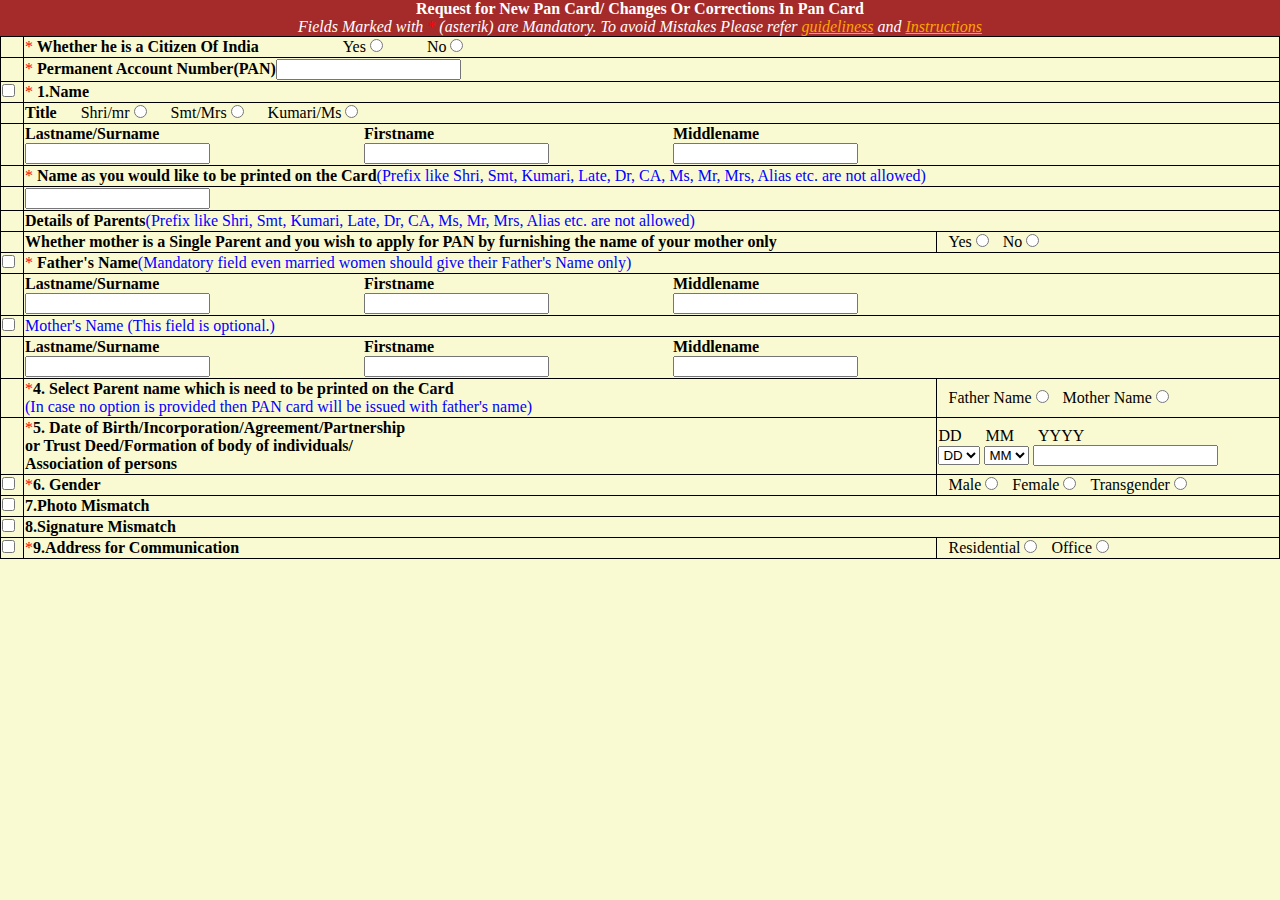
==== index.html @ 8d9c221d "index.html file" ====
<!DOCTYPE html>
<html lang="en">

<head>
  <meta charset="UTF-8">
  <meta name="viewport" content="width=device-width, initial-scale=1.0">
  <title>Pan Card Update Form</title>
  <style>
    .heading {
      background-color: brown;
      color: white;
      text-align: center;
    }

    u {
      color: orange
    }

    .text1 {
      color:blue
    }

    .main {
      color: red;
    }

    * {
      margin: 0px;
    }

    body {
      background-color: lightgoldenrodyellow;
    }

    table,
    th,
    td {
      border: 1px solid black;
      border-collapse: collapse;
    }
  </style>
</head>

<body>
  <div class="heading">
    <b>Request for New Pan Card/ Changes Or Corrections In Pan Card</b><br>
    <i>Fields Marked with <span class="main">*</span> (asterik) are Mandatory. To avoid Mistakes Please refer
      <u>guideliness</u> and <u>Instructions</u></i>
  </div>
  <table width="100%">
    <tbody>
      <tr>
        <td></td>
        <td colspan="2"> <span class="main">*</span><b> Whether he is a Citizen Of India</b>
          <label for="yes" style="padding-left: 80px;">Yes</label>
          <input type="radio" name="" id="yes">

          <label for="no" style="padding-left: 40px;">No</label>
          <input type="radio" name="" id="no">
        </td>
      </tr>
      <tr>
        <td>

        </td>
        <td colspan="2">
          <span class="main">*</span> <b> Permanent Account Number(PAN)</b><input type="text" name="" id="">
        </td>
      </tr>
      <tr>
        <td style="width:20px;"><input type="checkbox" name="" id=""></td>
        <td colspan="2">
          <span class="main">*</span> <b>1.Name</b>
        </td>
      </tr>

      <tr>
        <td></td>
        <td colspan="2">
          <b> Title</b>
          <label for="shri" style="padding-left: 20px;">Shri/mr</label>
          <input type="radio" name="" id="shri">

          <label for="Smt" style="padding-left: 20px;">Smt/Mrs</label>
          <input type="radio" name="" id="Smt">

          <label for="Kumari" style="padding-left: 20px;">Kumari/Ms</label>
          <input type="radio" name="" id="Kumari">
        </td>
      </tr>

      <tr>
        <td>

        </td>
        <td colspan="2">
          <b>
            <div style="display: inline-block;">
              <label for="Lastname/Surname">Lastname/Surname</label><br>
              <input type="text" name="" id="Lastname/Surname">
            </div>
            <div style="display: inline-block;padding-left: 150px;">
              <label for="Firstname">Firstname</label><br>
              <input type="text" name="" id="Firstname">
            </div>

            <div style="display: inline-block; padding-left:120px;">
              <label for="Middlename">Middlename</label><br>
              <input type="text" name="" id="Middlename">
            </div>
          </b>
        </td>
      </tr>
      <tr>
        <td></td>
        <td colspan="2">
          <span class="main">*</span> <b>Name as you would like to be printed on the Card</b><span class="text1">(Prefix like Shri, Smt, Kumari, Late, Dr, CA, Ms, Mr, Mrs, Alias etc. are not allowed)</span>
        </td>
      </tr>
      <tr>
        <td></td>
        <td colspan="2"><input type="text"></td>
      </tr>
      <tr>
        <td></td>
        <td colspan="2">
          <b>Details of Parents</b><span class="text1">(Prefix like Shri, Smt, Kumari, Late, Dr, CA, Ms, Mr, Mrs, Alias etc. are not allowed)</span>
        </td>
      </tr>
      <tr>
        <td></td>
          <td>
            <b>Whether mother is a Single Parent and you wish to apply for PAN by furnishing the name of your mother only</b></td>  
          <td>
            <label for="yes" style="padding-left: 10px;">Yes</label>
            <input type="radio" name="" id="yes">

            <label for="no" style="padding-left: 10px;">No</label>
            <input type="radio" name="" id="no">
         </td>
      </tr>  
      <tr>
        <td style="width:20px;"><input type="checkbox" name="" id=""></td>
        <td colspan="2">
          <span class="main">*</span> <b>Father's Name</b><span class="text1">(Mandatory field even married women should give their Father's Name only)</span>
        </td>
      </tr>
      <tr>
        <td>

        </td>
        <td colspan="2">
          <b>
            <div style="display: inline-block;">
              <label for="Lastname/Surname">Lastname/Surname</label><br>
              <input type="text" name="" id="Lastname/Surname">
            </div>

            <div style="display: inline-block;padding-left: 150px;">
              <label for="Firstname">Firstname</label><br>
              <input type="text" name="" id="Firstname">
            </div>

            <div style="display: inline-block; padding-left:120px;">
              <label for="Middlename">Middlename</label><br>
              <input type="text" name="" id="Middlename">
            </div>
          </b>
        </td>
      </tr>
      <tr>
        <td style="width:20px;"><input type="checkbox" name="" id=""></td>
        <td colspan="2">
          <span class="text1">Mother's Name (This field is optional.)</span>
        </td>
      </tr>
      <tr>
        <td>

        </td>
        <td colspan="2">
          <b>
            <div style="display: inline-block;">
              <label for="Lastname/Surname">Lastname/Surname</label><br>
              <input type="text" name="" id="Lastname/Surname">
            </div>

            <div style="display: inline-block;padding-left: 150px;">
              <label for="Firstname">Firstname</label><br>
              <input type="text" name="" id="Firstname">
            </div>

            <div style="display: inline-block; padding-left:120px;">
              <label for="Middlename">Middlename</label><br>
              <input type="text" name="" id="Middlename">
            </div>
          </b>
        </td>
      </tr>
      <tr>
        <td></td>
        <td>
          <span class="main">*</span><b>4. Select Parent name which is need to be printed on the Card</b><br><span class="text1">(In case no option is provided then PAN card will be issued with father's name)</span></td>
        <td>
          <label for="father name" style="padding-left: 10px;">Father Name</label>
          <input type="radio" name="" id="father name">

          <label for="mother name" style="padding-left: 10px;">Mother Name</label>
          <input type="radio" name="" id="mother name">
        </td>
      </tr> 

      <tr>
        <td></td>
        <td>
          <span class="main">*</span><b>5. Date of Birth/Incorporation/Agreement/Partnership<br> or Trust Deed/Formation of body of individuals/<br>Association of persons</b></td>
        <td>

          <label for="day">DD&nbsp;&nbsp;&nbsp;&nbsp;&nbsp;&nbsp;MM&nbsp;&nbsp;&nbsp;&nbsp;&nbsp;&nbsp;YYYY</label><br>
          <select id="day" name="day">
            <option value="DD">DD</option>
          </select>

          <select id="month" name="month">
            <option value="mm">MM</option>
          </select>

          <input type="text" name="" id="">
        </td>
      </tr> 

      <tr>
        <td style="width:20px;"><input type="checkbox" name="" id=""></td>
          <td>
            <span class="main">*</span><b>6. Gender</b></td>
          <td>
            <label for="male" style="padding-left: 10px;">Male</label>
            <input type="radio" name="" id="male">

            <label for="female" style="padding-left: 10px;">Female</label>
            <input type="radio" name="" id="female"></div>

            <label for="transgender" style="padding-left: 10px;">Transgender</label>
            <input type="radio" name="" id="transgender">
         </td>
      </tr> 
      <tr>
        <td style="width:20px;"><input type="checkbox" name="" id=""></td>
        <td colspan="2">
         <b>7.Photo Mismatch</b>
        </td>
      </tr>
      <tr>
        <td style="width:20px;"><input type="checkbox" name="" id=""></td>
        <td colspan="2">
         <b>8.Signature Mismatch</b>
        </td>
      </tr>
      <tr>
        <td style="width:20px;"><input type="checkbox" name="" id=""></td>
          <td>
            <span class="main">*</span><b>9.Address for Communication</b></td>
          <td>
            <label for="residential" style="padding-left: 10px;">Residential</label>
            <input type="radio" name="" id="residential">

            <label for="office" style="padding-left: 10px;">Office</label>
            <input type="radio" name="" id="office"></div>

         </td>
      </tr> 
    </tbody>
  </table>
</body>

</html>
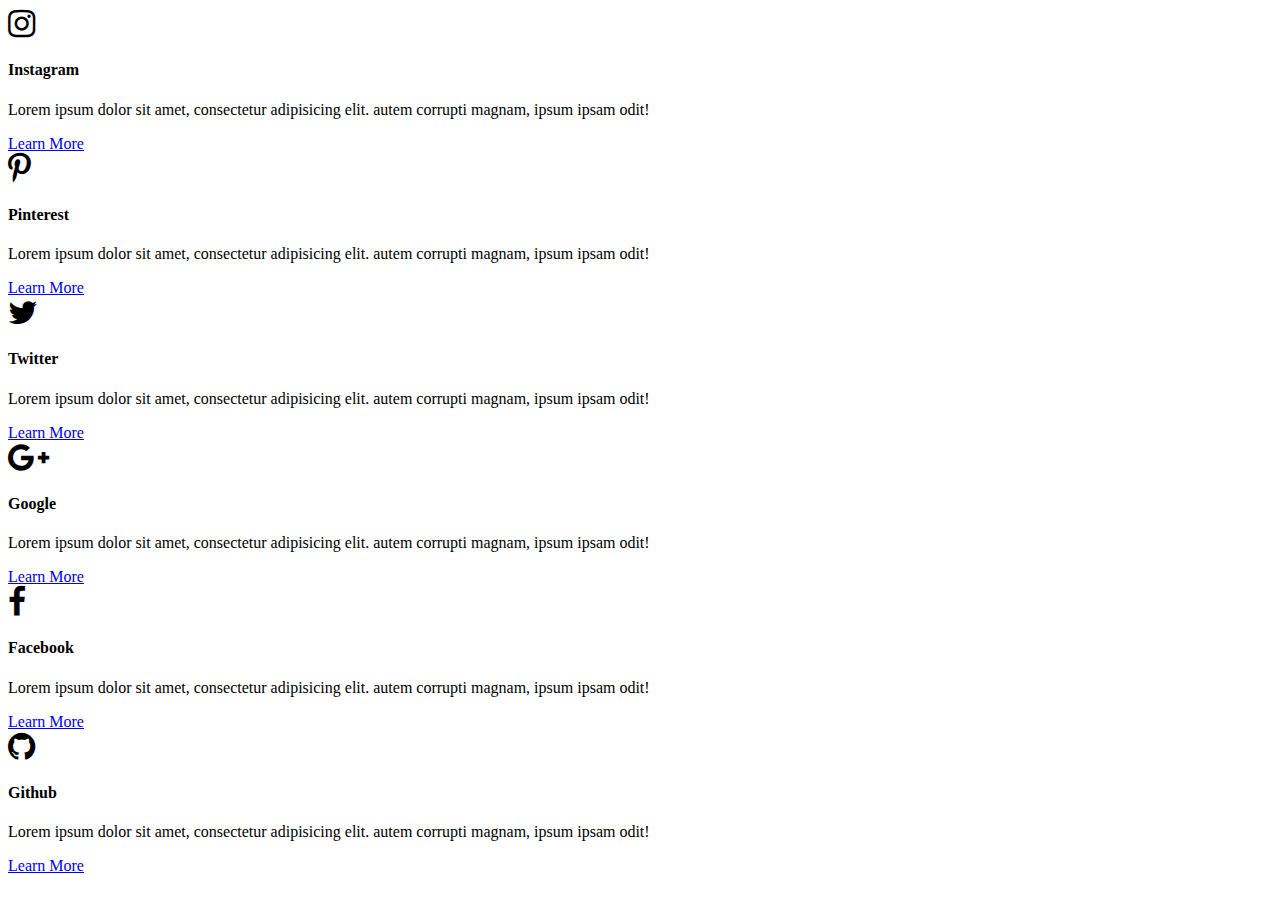
==== commit ab55b08a: "Add files via upload" ====
--- a/index.html
+++ b/index.html
@@ -1,276 +1,67 @@
 <!DOCTYPE html>
 <html lang="en">
-
 <head>
-  <meta charset="UTF-8">
-  <meta name="viewport" content="width=device-width, initial-scale=1.0">
-  <title>Pan Card Update Form</title>
-  <style>
-    .heading {
-      background-color: brown;
-      color: white;
-      text-align: center;
-    }
-
-    u {
-      color: orange
-    }
-
-    .text1 {
-      color:blue
-    }
-
-    .main {
-      color: red;
-    }
-
-    * {
-      margin: 0px;
-    }
-
-    body {
-      background-color: lightgoldenrodyellow;
-    }
-
-    table,
-    th,
-    td {
-      border: 1px solid black;
-      border-collapse: collapse;
-    }
-  </style>
+    <meta charset="UTF-8">
+    <meta name="viewport" content="width=device-width, initial-scale=1.0">
+    <title>Document</title>
+    <link rel="stylesheet" href="https://cdn.jsdelivr.net/npm/bootstrap@4.6.2/dist/css/bootstrap.min.css" integrity="sha384-xOolHFLEh07PJGoPkLv1IbcEPTNtaed2xpHsD9ESMhqIYd0nLMwNLD69Npy4HI+N" crossorigin="anonymous">
+    <link rel="stylesheet" href="https://cdnjs.cloudflare.com/ajax/libs/font-awesome/4.7.0/css/font-awesome.css" integrity="sha512-5A8nwdMOWrSz20fDsjczgUidUBR8liPYU+WymTZP1lmY9G6Oc7HlZv156XqnsgNUzTyMefFTcsFH/tnJE/+xBg==" crossorigin="anonymous" referrerpolicy="no-referrer" />
+    <link rel="stylesheet" href="Style.css">
 </head>
-
 <body>
-  <div class="heading">
-    <b>Request for New Pan Card/ Changes Or Corrections In Pan Card</b><br>
-    <i>Fields Marked with <span class="main">*</span> (asterik) are Mandatory. To avoid Mistakes Please refer
-      <u>guideliness</u> and <u>Instructions</u></i>
-  </div>
-  <table width="100%">
-    <tbody>
-      <tr>
-        <td></td>
-        <td colspan="2"> <span class="main">*</span><b> Whether he is a Citizen Of India</b>
-          <label for="yes" style="padding-left: 80px;">Yes</label>
-          <input type="radio" name="" id="yes">
-
-          <label for="no" style="padding-left: 40px;">No</label>
-          <input type="radio" name="" id="no">
-        </td>
-      </tr>
-      <tr>
-        <td>
-
-        </td>
-        <td colspan="2">
-          <span class="main">*</span> <b> Permanent Account Number(PAN)</b><input type="text" name="" id="">
-        </td>
-      </tr>
-      <tr>
-        <td style="width:20px;"><input type="checkbox" name="" id=""></td>
-        <td colspan="2">
-          <span class="main">*</span> <b>1.Name</b>
-        </td>
-      </tr>
-
-      <tr>
-        <td></td>
-        <td colspan="2">
-          <b> Title</b>
-          <label for="shri" style="padding-left: 20px;">Shri/mr</label>
-          <input type="radio" name="" id="shri">
-
-          <label for="Smt" style="padding-left: 20px;">Smt/Mrs</label>
-          <input type="radio" name="" id="Smt">
-
-          <label for="Kumari" style="padding-left: 20px;">Kumari/Ms</label>
-          <input type="radio" name="" id="Kumari">
-        </td>
-      </tr>
-
-      <tr>
-        <td>
-
-        </td>
-        <td colspan="2">
-          <b>
-            <div style="display: inline-block;">
-              <label for="Lastname/Surname">Lastname/Surname</label><br>
-              <input type="text" name="" id="Lastname/Surname">
+    <div class="box">
+        <div class="container">
+            <div class="row">
+                <div class="col-md-4">
+                    <div class="box-part text-center">
+                        <i class="fa fa-instagram fa-2x" aria-hidden="true"></i>
+                        <h4>Instagram</h4>
+                        <p>Lorem ipsum dolor sit amet, consectetur adipisicing elit.
+                            autem corrupti magnam, ipsum ipsam odit!</p>
+                        <a href="#">Learn More</a>
+                    </div>   
+                    <div class="box-part text-center">
+                        <i class="fa fa-pinterest-p fa-2x" aria-hidden="true"></i>
+                        <h4>Pinterest</h4>
+                        <p>Lorem ipsum dolor sit amet, consectetur adipisicing elit.
+                            autem corrupti magnam, ipsum ipsam odit!</p>
+                        <a href="#">Learn More</a>
+                    </div>   
+                </div>
+                <div class="col-md-4">
+                    <div class="box-part text-center">
+                        <i class="fa fa-twitter fa-2x" aria-hidden="true"></i>
+                        <h4>Twitter</h4>
+                        <p>Lorem ipsum dolor sit amet, consectetur adipisicing elit.
+                            autem corrupti magnam, ipsum ipsam odit!</p>
+                        <a href="#">Learn More</a>
+                    </div>   
+                    <div class="box-part text-center">
+                        <i class="fa fa-google-plus fa-2x" aria-hidden="true"></i>
+                        <h4>Google</h4>
+                        <p>Lorem ipsum dolor sit amet, consectetur adipisicing elit.
+                            autem corrupti magnam, ipsum ipsam odit!</p>
+                        <a href="#">Learn More</a>
+                    </div>   
+                </div>
+                <div class="col-md-4">
+                    <div class="box-part text-center">
+                        <i class="fa fa-facebook fa-2x" aria-hidden="true"></i>
+                        <h4>Facebook</h4>
+                        <p>Lorem ipsum dolor sit amet, consectetur adipisicing elit.
+                            autem corrupti magnam, ipsum ipsam odit!</p>
+                        <a href="#">Learn More</a>
+                    </div>   
+                    <div class="box-part text-center">
+                        <i class="fa fa-github fa-2x" aria-hidden="true"></i>
+                        <h4>Github</h4>
+                        <p>Lorem ipsum dolor sit amet, consectetur adipisicing elit.
+                            autem corrupti magnam, ipsum ipsam odit!</p>
+                        <a href="#">Learn More</a>
+                    </div>   
+                </div>
             </div>
-            <div style="display: inline-block;padding-left: 150px;">
-              <label for="Firstname">Firstname</label><br>
-              <input type="text" name="" id="Firstname">
-            </div>
-
-            <div style="display: inline-block; padding-left:120px;">
-              <label for="Middlename">Middlename</label><br>
-              <input type="text" name="" id="Middlename">
-            </div>
-          </b>
-        </td>
-      </tr>
-      <tr>
-        <td></td>
-        <td colspan="2">
-          <span class="main">*</span> <b>Name as you would like to be printed on the Card</b><span class="text1">(Prefix like Shri, Smt, Kumari, Late, Dr, CA, Ms, Mr, Mrs, Alias etc. are not allowed)</span>
-        </td>
-      </tr>
-      <tr>
-        <td></td>
-        <td colspan="2"><input type="text"></td>
-      </tr>
-      <tr>
-        <td></td>
-        <td colspan="2">
-          <b>Details of Parents</b><span class="text1">(Prefix like Shri, Smt, Kumari, Late, Dr, CA, Ms, Mr, Mrs, Alias etc. are not allowed)</span>
-        </td>
-      </tr>
-      <tr>
-        <td></td>
-          <td>
-            <b>Whether mother is a Single Parent and you wish to apply for PAN by furnishing the name of your mother only</b></td>  
-          <td>
-            <label for="yes" style="padding-left: 10px;">Yes</label>
-            <input type="radio" name="" id="yes">
-
-            <label for="no" style="padding-left: 10px;">No</label>
-            <input type="radio" name="" id="no">
-         </td>
-      </tr>  
-      <tr>
-        <td style="width:20px;"><input type="checkbox" name="" id=""></td>
-        <td colspan="2">
-          <span class="main">*</span> <b>Father's Name</b><span class="text1">(Mandatory field even married women should give their Father's Name only)</span>
-        </td>
-      </tr>
-      <tr>
-        <td>
-
-        </td>
-        <td colspan="2">
-          <b>
-            <div style="display: inline-block;">
-              <label for="Lastname/Surname">Lastname/Surname</label><br>
-              <input type="text" name="" id="Lastname/Surname">
-            </div>
-
-            <div style="display: inline-block;padding-left: 150px;">
-              <label for="Firstname">Firstname</label><br>
-              <input type="text" name="" id="Firstname">
-            </div>
-
-            <div style="display: inline-block; padding-left:120px;">
-              <label for="Middlename">Middlename</label><br>
-              <input type="text" name="" id="Middlename">
-            </div>
-          </b>
-        </td>
-      </tr>
-      <tr>
-        <td style="width:20px;"><input type="checkbox" name="" id=""></td>
-        <td colspan="2">
-          <span class="text1">Mother's Name (This field is optional.)</span>
-        </td>
-      </tr>
-      <tr>
-        <td>
-
-        </td>
-        <td colspan="2">
-          <b>
-            <div style="display: inline-block;">
-              <label for="Lastname/Surname">Lastname/Surname</label><br>
-              <input type="text" name="" id="Lastname/Surname">
-            </div>
-
-            <div style="display: inline-block;padding-left: 150px;">
-              <label for="Firstname">Firstname</label><br>
-              <input type="text" name="" id="Firstname">
-            </div>
-
-            <div style="display: inline-block; padding-left:120px;">
-              <label for="Middlename">Middlename</label><br>
-              <input type="text" name="" id="Middlename">
-            </div>
-          </b>
-        </td>
-      </tr>
-      <tr>
-        <td></td>
-        <td>
-          <span class="main">*</span><b>4. Select Parent name which is need to be printed on the Card</b><br><span class="text1">(In case no option is provided then PAN card will be issued with father's name)</span></td>
-        <td>
-          <label for="father name" style="padding-left: 10px;">Father Name</label>
-          <input type="radio" name="" id="father name">
-
-          <label for="mother name" style="padding-left: 10px;">Mother Name</label>
-          <input type="radio" name="" id="mother name">
-        </td>
-      </tr> 
-
-      <tr>
-        <td></td>
-        <td>
-          <span class="main">*</span><b>5. Date of Birth/Incorporation/Agreement/Partnership<br> or Trust Deed/Formation of body of individuals/<br>Association of persons</b></td>
-        <td>
-
-          <label for="day">DD&nbsp;&nbsp;&nbsp;&nbsp;&nbsp;&nbsp;MM&nbsp;&nbsp;&nbsp;&nbsp;&nbsp;&nbsp;YYYY</label><br>
-          <select id="day" name="day">
-            <option value="DD">DD</option>
-          </select>
-
-          <select id="month" name="month">
-            <option value="mm">MM</option>
-          </select>
-
-          <input type="text" name="" id="">
-        </td>
-      </tr> 
-
-      <tr>
-        <td style="width:20px;"><input type="checkbox" name="" id=""></td>
-          <td>
-            <span class="main">*</span><b>6. Gender</b></td>
-          <td>
-            <label for="male" style="padding-left: 10px;">Male</label>
-            <input type="radio" name="" id="male">
-
-            <label for="female" style="padding-left: 10px;">Female</label>
-            <input type="radio" name="" id="female"></div>
-
-            <label for="transgender" style="padding-left: 10px;">Transgender</label>
-            <input type="radio" name="" id="transgender">
-         </td>
-      </tr> 
-      <tr>
-        <td style="width:20px;"><input type="checkbox" name="" id=""></td>
-        <td colspan="2">
-         <b>7.Photo Mismatch</b>
-        </td>
-      </tr>
-      <tr>
-        <td style="width:20px;"><input type="checkbox" name="" id=""></td>
-        <td colspan="2">
-         <b>8.Signature Mismatch</b>
-        </td>
-      </tr>
-      <tr>
-        <td style="width:20px;"><input type="checkbox" name="" id=""></td>
-          <td>
-            <span class="main">*</span><b>9.Address for Communication</b></td>
-          <td>
-            <label for="residential" style="padding-left: 10px;">Residential</label>
-            <input type="radio" name="" id="residential">
-
-            <label for="office" style="padding-left: 10px;">Office</label>
-            <input type="radio" name="" id="office"></div>
-
-         </td>
-      </tr> 
-    </tbody>
-  </table>
+        </div>
+    </div>
 </body>
-
 </html>